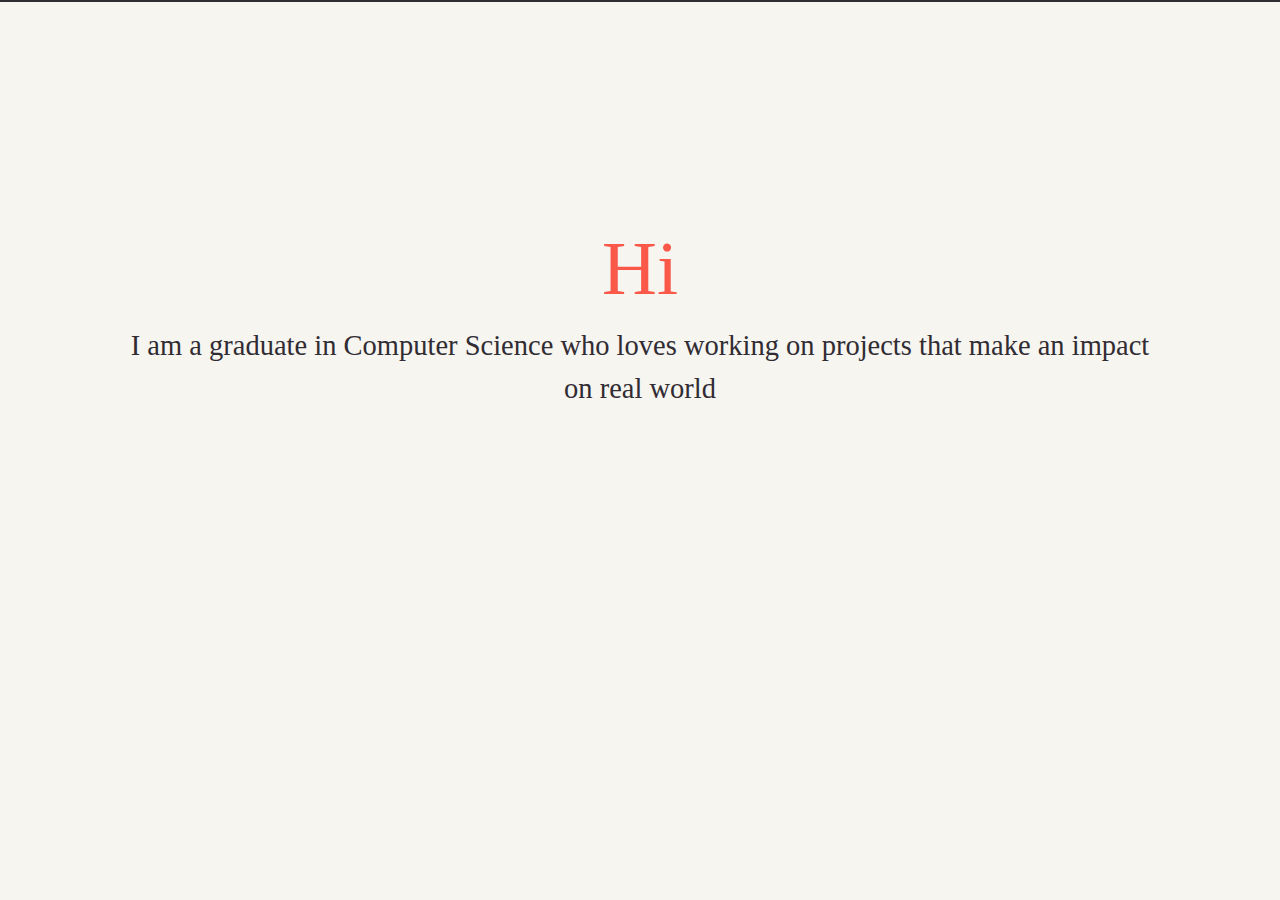
==== about.html @ e074e7db "Add favicon and basic about" ====
<!DOCTYPE html>
<html>
<head>
	<title>Shruti Thakur | About</title>

	<meta charset="utf-8">
	<meta http-equiv="X-UA-Compatible" content="IE=edge">
	<meta http-equiv="Content-Language" content="en">
	<meta name="viewport" content="width=device-width">

	<meta property="og:url" content="https://shrutithakur.in">
	<meta property="og:site_name" content="Shruti Thakur">
	<meta property="og:title" content="Shruti Thakur | About">
	<meta property="og:description" content="Shruti Thakur is a software programmer, web and android developer. Her areas of expertise are C, C++, Java and PHP programming languages, Android, Operating Systems and Computer Networks">
	<meta property="og:image" content="./assets/images/logo.png">
	<meta property="og:image:type" content="image/png">
	<meta property="og:image:width" content="1200">
	<meta property="og:image:height" content="1200">

	<meta property="twitter:card" content="summary_large_image">
	<meta property="twitter:title" content="Shruti Thakur | About">
	<meta property="twitter:description" content="Shruti Thakur is a software programmer, web and android developer. Her areas of expertise are C, C++, Java and PHP programming languages, Android, Operating Systems and Computer Networks">
	<meta property="twitter:image:src" content="./assets/images/logo.png">
	<meta property="twitter:image:width" content="1200">
	<meta property="twitter:image:height" content="1200">

	<link rel="stylesheet" type="text/css" href="./css/fonts/css/fontello.css">
	<link rel="stylesheet" type="text/css" href="./css/main.css">

	<link rel="icon" type="image/x-icon" href="./assets/images/logo.png">
</head>
<body>
<div class="container">
	<div class="main">
		<div class="about">
			<span class="red about__hi">Hi</span>
			<div class="about__content">I am a graduate in Computer Science who loves working on projects that make an impact on real world</div>
		</div>
	</div>
</div>
</body>
</html>
---- css/fonts/css/fontello.css ----
@font-face {
  font-family: 'fontello';
  src: url('../font/fontello.eot?44462009');
  src: url('../font/fontello.eot?44462009#iefix') format('embedded-opentype'),
       url('../font/fontello.woff2?44462009') format('woff2'),
       url('../font/fontello.woff?44462009') format('woff'),
       url('../font/fontello.ttf?44462009') format('truetype'),
       url('../font/fontello.svg?44462009#fontello') format('svg');
  font-weight: normal;
  font-style: normal;
}
/* Chrome hack: SVG is rendered more smooth in Windozze. 100% magic, uncomment if you need it. */
/* Note, that will break hinting! In other OS-es font will be not as sharp as it could be */
/*
@media screen and (-webkit-min-device-pixel-ratio:0) {
  @font-face {
    font-family: 'fontello';
    src: url('../font/fontello.svg?44462009#fontello') format('svg');
  }
}
*/
 
 [class^="icon-"]:before, [class*=" icon-"]:before {
  font-family: "fontello";
  font-style: normal;
  font-weight: normal;
  speak: none;
 
  display: inline-block;
  text-decoration: inherit;
  width: 1em;
  margin-right: .2em;
  text-align: center;
  /* opacity: .8; */
 
  /* For safety - reset parent styles, that can break glyph codes*/
  font-variant: normal;
  text-transform: none;
 
  /* fix buttons height, for twitter bootstrap */
  line-height: 1em;
 
  /* Animation center compensation - margins should be symmetric */
  /* remove if not needed */
  margin-left: .2em;
 
  /* you can be more comfortable with increased icons size */
  /* font-size: 120%; */
 
  /* Font smoothing. That was taken from TWBS */
  -webkit-font-smoothing: antialiased;
  -moz-osx-font-smoothing: grayscale;
 
  /* Uncomment for 3D effect */
  /* text-shadow: 1px 1px 1px rgba(127, 127, 127, 0.3); */
}
 
.icon-book:before { content: '\e800'; } /* '' */
.icon-mail:before { content: '\e801'; } /* '' */
.icon-help:before { content: '\e802'; } /* '' */
.icon-github-circled:before { content: '\f09b'; } /* '' */
.icon-facebook-official:before { content: '\f230'; } /* '' */
.icon-linkedin-squared:before { content: '\f30c'; } /* '' */
---- css/main.css ----
* {
	box-sizing: border-box;
	padding: 0;
	margin: 0;
}

body {
	font-size: 12px;
    color: #312c33;
    background-color: #f6f5f0;
    font: 118.8%/1.5 "adobe-text-pro","Minion Pro",Georgia,"Times New Roman",Times,serif;
    font-weight: 400;
    text-align: left;
    padding: 0 2em;
    margin: 0 auto;
    overflow: auto;
}

.container {
	position: absolute;
	top: 0px;
	left: 0px;
	bottom: 0px;
	right: 0px;
	border-top: 2px solid #312c33;
}


.main {
	margin: 0 auto;
	text-align: center;
	position: absolute;
	top: 30%;
	left: 50%;
	width: 80%;
	transform: translate(-50%, -30%);
}

.name {
	display: inline-block;
	font-size: 600%;
	text-transform: capitalize;
	color: #FA5849;
	border-bottom: 2px solid #312c33;
}

.red {
	color: #FA5849;
}
.small-info {
	font-size: 250%;
	padding-top: 1em;
}

.links {
	padding-top: 2em;
}

.links-icon {
	cursor: pointer;
	display: inline-block;
	width: 3em;
	font-size: 150%;
}

.links-icon:hover {
	color: #FA5849;
}

.about__hi {
	font-size: 400%;
}

.about__content {
	font-size: 150%;
}

a, a:visited {
	color: #312c33;
}
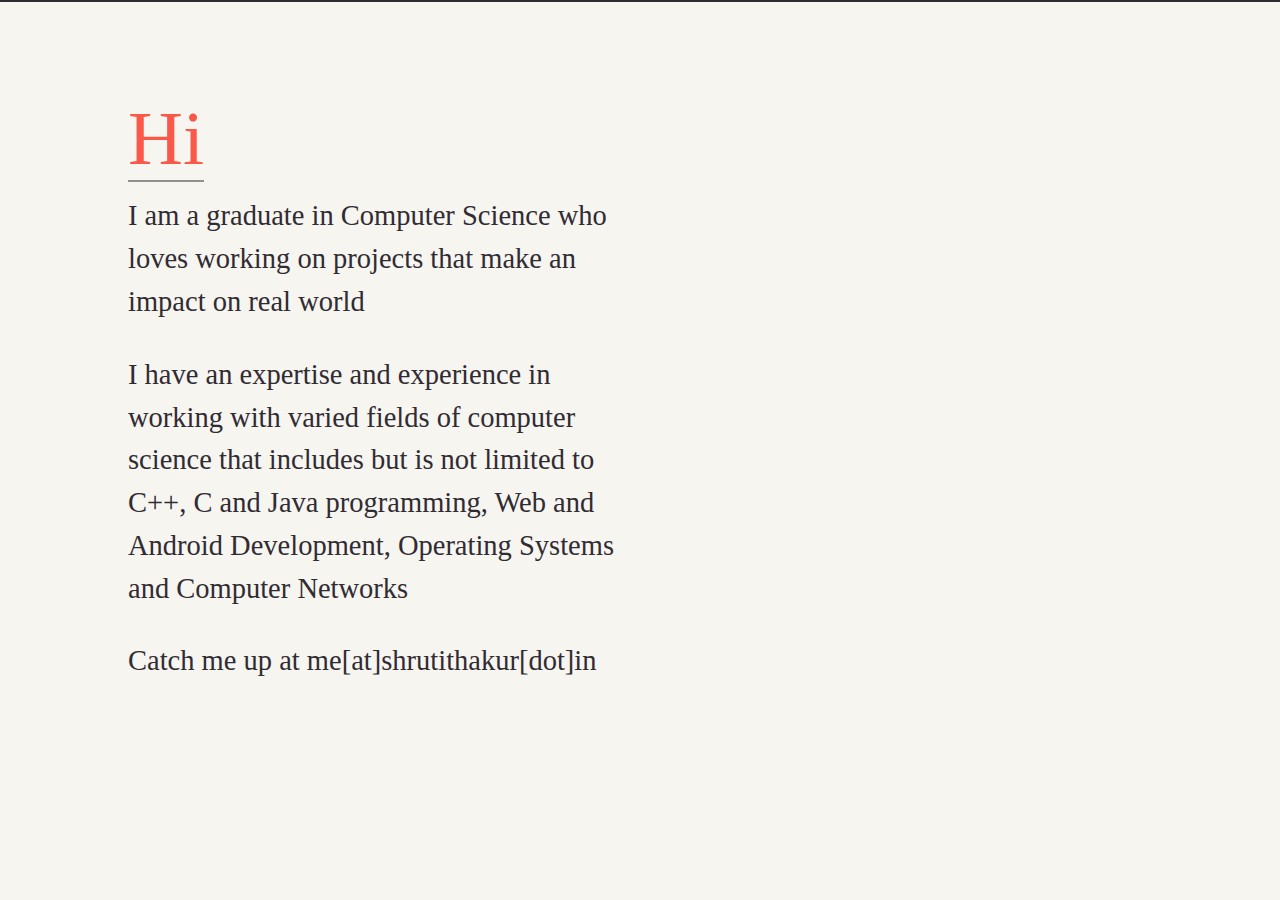
==== commit 18f18d65: "Complete about section" ====
--- a/about.html
+++ b/about.html
@@ -34,7 +34,11 @@
 	<div class="main">
 		<div class="about">
 			<span class="red about__hi">Hi</span>
-			<div class="about__content">I am a graduate in Computer Science who loves working on projects that make an impact on real world</div>
+			<div class="about__content">
+				<div>I am a graduate in Computer Science who loves working on projects that make an impact on real world</div>
+				<div>I have an expertise and experience in working with varied fields of computer science that includes but is not limited to C++, C and Java programming, Web and Android Development, Operating Systems and Computer Networks</div>
+				<div>Catch me up at me[at]shrutithakur[dot]in</div>
+			</div>
 		</div>
 	</div>
 </div>
--- a/css/main.css
+++ b/css/main.css
@@ -67,12 +67,23 @@
 	color: #FA5849;
 }
 
+.about {
+	text-align: left;
+}
+
 .about__hi {
 	font-size: 400%;
+	border-bottom: 1px solid #312c33;
 }
 
 .about__content {
 	font-size: 150%;
+	width: 50%;
+	text-align: left;
+}
+
+.about__content div {
+	padding-bottom: 30px;
 }
 
 a, a:visited {
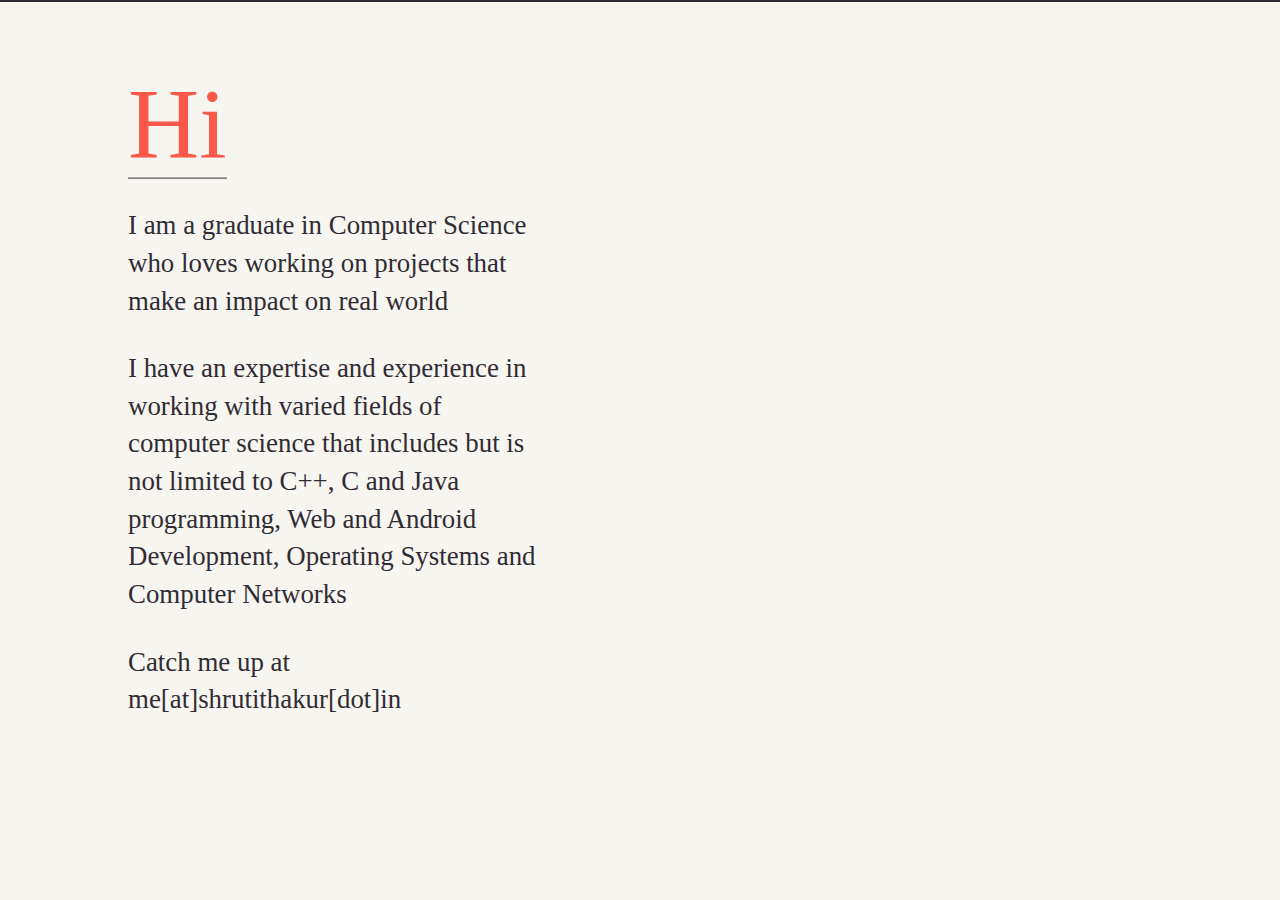
==== commit dcbe3f47: "Responsive design changes" ====
--- a/about.html
+++ b/about.html
@@ -6,7 +6,7 @@
 	<meta charset="utf-8">
 	<meta http-equiv="X-UA-Compatible" content="IE=edge">
 	<meta http-equiv="Content-Language" content="en">
-	<meta name="viewport" content="width=device-width">
+	 <meta name="viewport" content="width=device-width">
 
 	<meta property="og:url" content="https://shrutithakur.in">
 	<meta property="og:site_name" content="Shruti Thakur">
--- a/css/main.css
+++ b/css/main.css
@@ -5,10 +5,9 @@
 }
 
 body {
-	font-size: 12px;
     color: #312c33;
     background-color: #f6f5f0;
-    font: 118.8%/1.5 "adobe-text-pro","Minion Pro",Georgia,"Times New Roman",Times,serif;
+    font: 90% "adobe-text-pro","Minion Pro",Georgia,"Times New Roman",Times,serif;
     font-weight: 400;
     text-align: left;
     padding: 0 2em;
@@ -38,7 +37,7 @@
 
 .name {
 	display: inline-block;
-	font-size: 600%;
+	font-size: 300%;
 	text-transform: capitalize;
 	color: #FA5849;
 	border-bottom: 2px solid #312c33;
@@ -48,18 +47,19 @@
 	color: #FA5849;
 }
 .small-info {
-	font-size: 250%;
+	font-size: 150%;
 	padding-top: 1em;
 }
 
 .links {
-	padding-top: 2em;
+	padding-top: 1em;
 }
 
 .links-icon {
 	cursor: pointer;
 	display: inline-block;
 	width: 3em;
+	padding-top: 1em;
 	font-size: 150%;
 }
 
@@ -72,21 +72,92 @@
 }
 
 .about__hi {
-	font-size: 400%;
+	font-size: 250%;
 	border-bottom: 1px solid #312c33;
 }
 
 .about__content {
-	font-size: 150%;
-	width: 50%;
-	text-align: left;
+	font-size: 130%;
+	width: 90%;
+	padding-top: 1em;
+	line-height: 1.4;
+	font-weight: 300;
 }
 
 .about__content div {
 	padding-bottom: 30px;
+	font-weight: 300;
 }
 
 a, a:visited {
 	color: #312c33;
 }
 
+@media only screen and (min-width: 400px) {
+	body {
+		font-size: 100%;
+	}
+
+	.name {
+		font-size: 350%;
+	}
+
+	.small-info {
+		font-size: 170%;
+	}
+
+	.about__hi {
+		font-size: 350%;
+	}
+
+	.about__content {
+		width: 80%;
+	}
+}
+
+@media only screen and (min-width: 768px) {
+	body {
+		font-size: 120%;
+	}
+
+	.name {
+		font-size: 400%;
+	}
+
+	.small-info {
+		font-size: 200%;
+	}
+
+	.about__hi {
+		font-size: 400%;
+	}
+
+	.about__content {
+		width: 60%;
+	}
+
+}
+
+@media only screen and (min-width: 1280px) {
+	body {
+		font-size: 140%;
+	}
+
+	.name {
+		font-size: 440%;
+	}
+
+	.small-info {
+		font-size: 240%;
+	}
+
+	.about__hi {
+		font-size: 440%;
+	}
+
+	.about__content {
+		font-size: 120%;
+		width: 40%;
+	}
+
+}
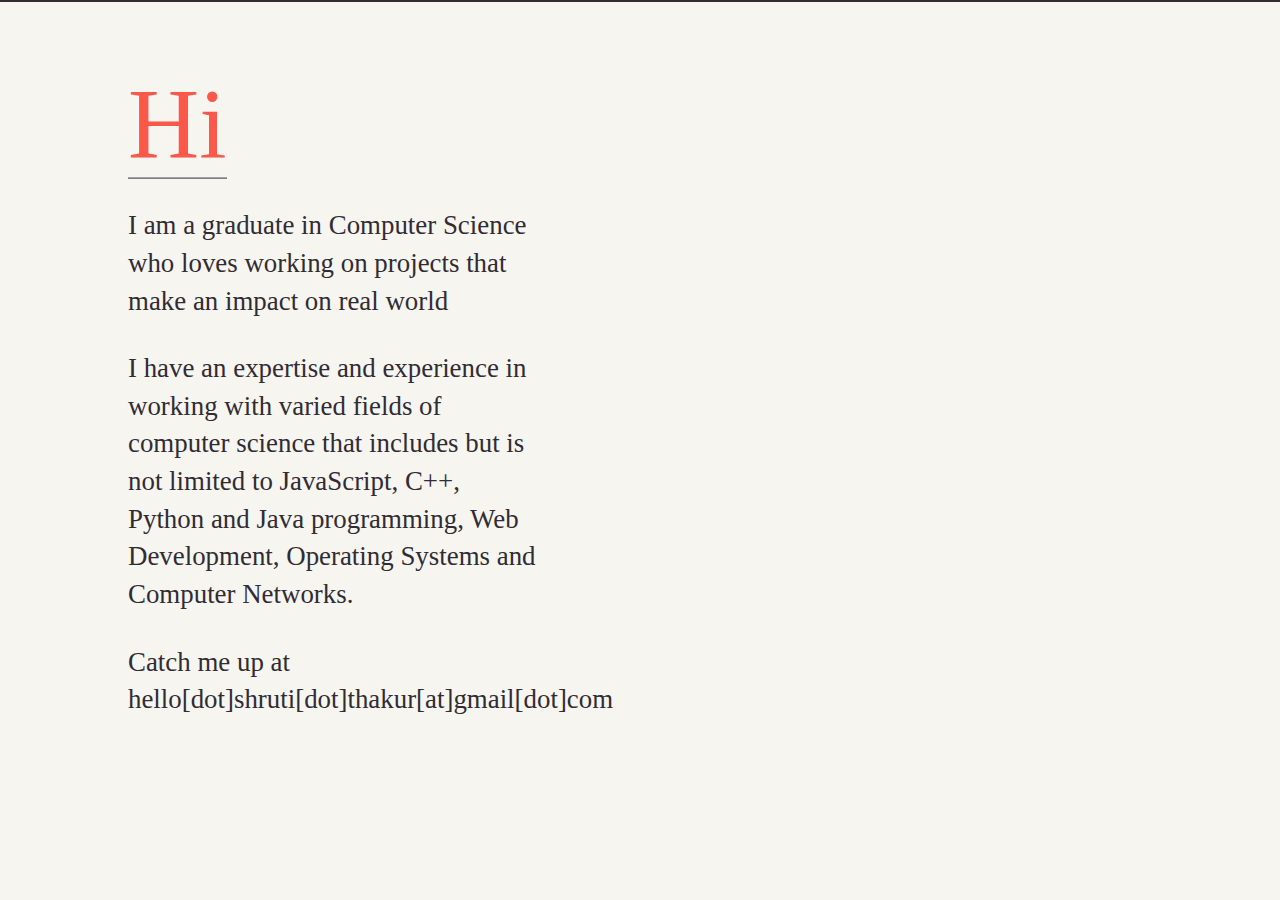
==== commit 7558d37a: "Update about" ====
--- a/about.html
+++ b/about.html
@@ -11,7 +11,7 @@
 	<meta property="og:url" content="https://shrutithakur.in">
 	<meta property="og:site_name" content="Shruti Thakur">
 	<meta property="og:title" content="Shruti Thakur | About">
-	<meta property="og:description" content="Shruti Thakur is a software programmer, web and android developer. Her areas of expertise are C, C++, Java and PHP programming languages, Android, Operating Systems and Computer Networks">
+	<meta property="og:description" content="Shruti Thakur is a software programmer and web developer. She specializes in JavaScript, C++, Java and Python programming languages and her areas of expertise include Operating Systems and Computer Networks.">
 	<meta property="og:image" content="./assets/images/logo.png">
 	<meta property="og:image:type" content="image/png">
 	<meta property="og:image:width" content="1200">
@@ -19,7 +19,7 @@
 
 	<meta property="twitter:card" content="summary_large_image">
 	<meta property="twitter:title" content="Shruti Thakur | About">
-	<meta property="twitter:description" content="Shruti Thakur is a software programmer, web and android developer. Her areas of expertise are C, C++, Java and PHP programming languages, Android, Operating Systems and Computer Networks">
+	<meta property="twitter:description" content="Shruti Thakur is a software programmer and web developer. She specializes in JavaScript, C++, Java and Python programming languages and her areas of expertise include Operating Systems and Computer Networks.">
 	<meta property="twitter:image:src" content="./assets/images/logo.png">
 	<meta property="twitter:image:width" content="1200">
 	<meta property="twitter:image:height" content="1200">
@@ -36,8 +36,8 @@
 			<span class="red about__hi">Hi</span>
 			<div class="about__content">
 				<div>I am a graduate in Computer Science who loves working on projects that make an impact on real world</div>
-				<div>I have an expertise and experience in working with varied fields of computer science that includes but is not limited to C++, C and Java programming, Web and Android Development, Operating Systems and Computer Networks</div>
-				<div>Catch me up at me[at]shrutithakur[dot]in</div>
+				<div>I have an expertise and experience in working with varied fields of computer science that includes but is not limited to JavaScript, C++, Python and Java programming, Web Development, Operating Systems and Computer Networks.</div>
+				<div>Catch me up at hello[dot]shruti[dot]thakur[at]gmail[dot]com</div>
 			</div>
 		</div>
 	</div>
